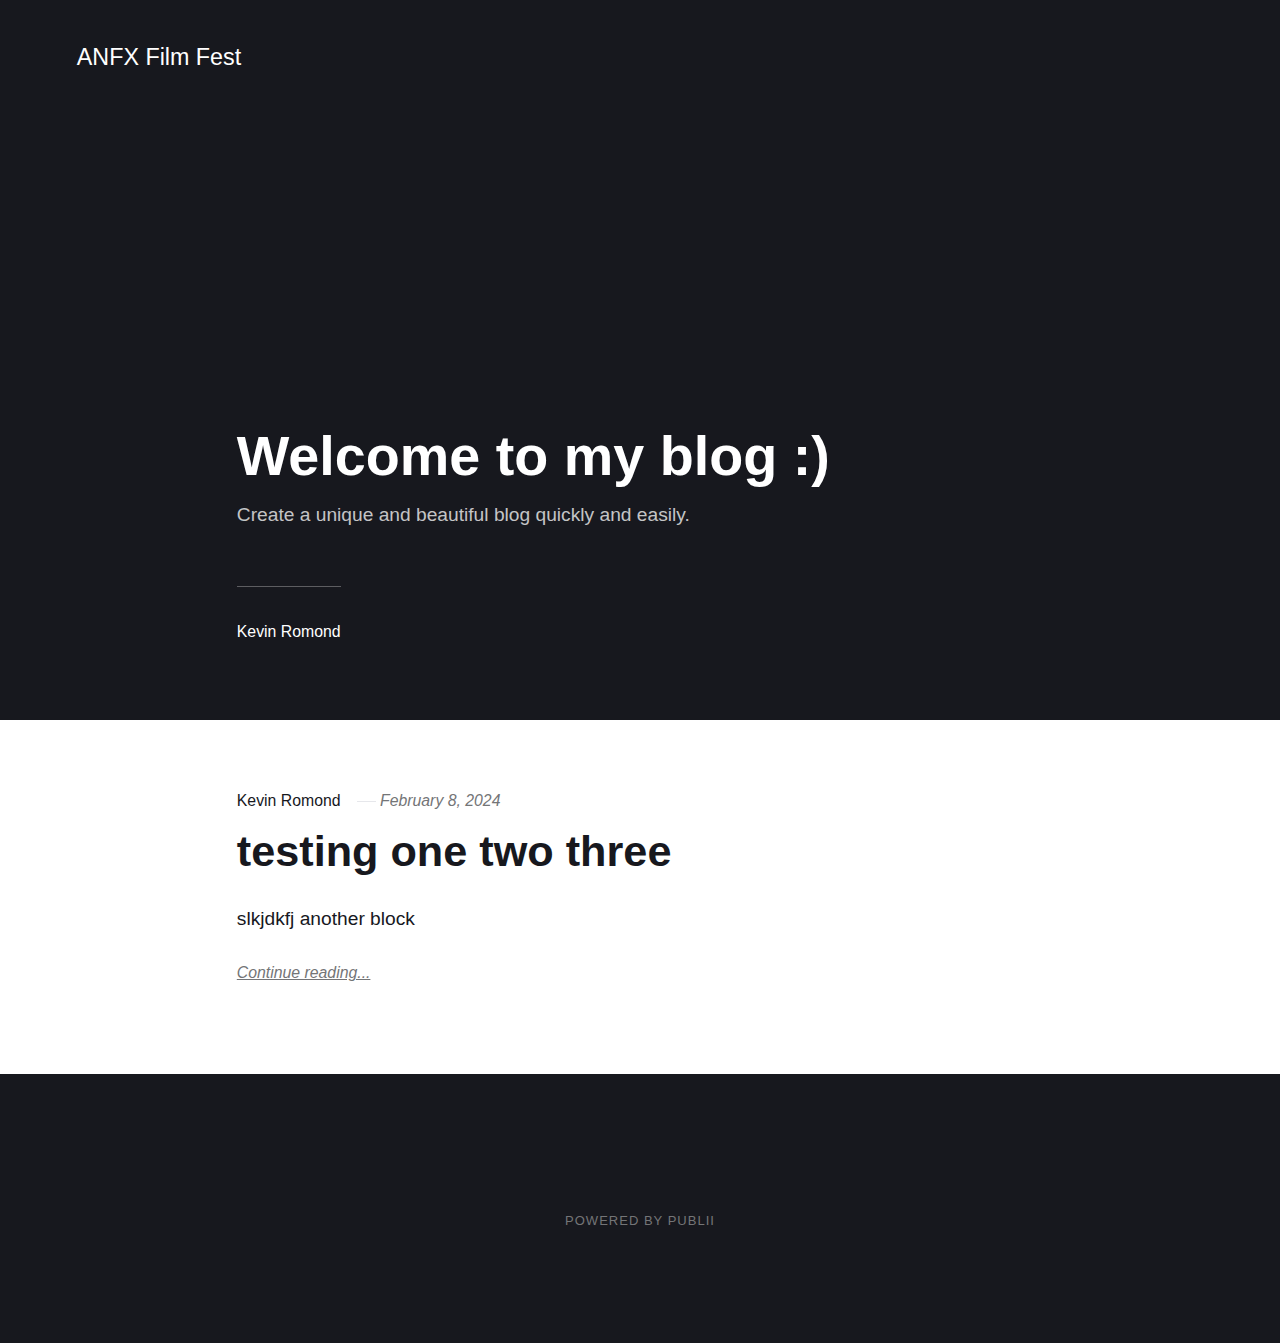
==== index.html @ 1a3b2d26 "Publii: update content" ====
<!DOCTYPE html><html lang="en-gb"><head><meta charset="utf-8"><meta http-equiv="X-UA-Compatible" content="IE=edge"><meta name="viewport" content="width=device-width,initial-scale=1"><title>ANFX Film Fest</title><meta name="generator" content="Publii Open-Source CMS for Static Site"><link rel="canonical" href="https://anfx-film-fest.github.io/gh-pages/"><link rel="alternate" type="application/atom+xml" href="https://anfx-film-fest.github.io/gh-pages/feed.xml"><link rel="alternate" type="application/json" href="https://anfx-film-fest.github.io/gh-pages/feed.json"><meta property="og:title" content="ANFX Film Fest"><meta property="og:site_name" content="ANFX Film Fest"><meta property="og:description" content=""><meta property="og:url" content="https://anfx-film-fest.github.io/gh-pages/"><meta property="og:type" content="website"><link rel="stylesheet" href="https://anfx-film-fest.github.io/gh-pages/assets/css/style.css?v=4973c5003c8962017038e0fabea4774f"><script type="application/ld+json">{"@context":"http://schema.org","@type":"Organization","name":"ANFX Film Fest","url":"https://anfx-film-fest.github.io/gh-pages/"}</script><noscript><style>img[loading] {
                    opacity: 1;
                }</style></noscript></head><body><div class="site-container"><header class="top" id="js-header"><a class="logo" href="https://anfx-film-fest.github.io/gh-pages/">ANFX Film Fest</a></header><main><div class="hero"><header class="hero__content"><div class="wrapper"><h1>Welcome to my blog :)</h1><p>Create a unique and beautiful blog quickly and easily.</p><div class="post__meta post__meta--author"><a href="https://anfx-film-fest.github.io/gh-pages/authors/kevin-romond/" class="feed__author">Kevin Romond</a></div></div></header></div><div class="feed"><article class="feed__item"><header class="wrapper"><div class="feed__meta"><a href="https://anfx-film-fest.github.io/gh-pages/authors/kevin-romond/" class="feed__author">Kevin Romond</a> <time datetime="2024-02-08T11:19" class="feed__date">February 8, 2024</time></div><h2><a href="https://anfx-film-fest.github.io/gh-pages/testing-one-two-three.html">testing one two three</a></h2></header><div class="wrapper"><p>slkjdkfj another block</p><a href="https://anfx-film-fest.github.io/gh-pages/testing-one-two-three.html" class="readmore feed__readmore">Continue reading...</a></div></article></div></main><footer class="footer"><div class="footer__copyright"><p>Powered by Publii</p></div><button onclick="backToTopFunction()" id="backToTop" class="footer__bttop" aria-label="Back to top" title="Back to top"><svg><use xlink:href="https://anfx-film-fest.github.io/gh-pages/assets/svg/svg-map.svg#toparrow"/></svg></button></footer></div><script defer="defer" src="https://anfx-film-fest.github.io/gh-pages/assets/js/scripts.min.js?v=f47c11534595205f20935f0db2a62a85"></script><script>window.publiiThemeMenuConfig={mobileMenuMode:'sidebar',animationSpeed:300,submenuWidth: 'auto',doubleClickTime:500,mobileMenuExpandableSubmenus:true,relatedContainerForOverlayMenuSelector:'.top'};</script><script>var images = document.querySelectorAll('img[loading]');
        for (var i = 0; i < images.length; i++) {
            if (images[i].complete) {
                images[i].classList.add('is-loaded');
            } else {
                images[i].addEventListener('load', function () {
                    this.classList.add('is-loaded');
                }, false);
            }
        }</script></body></html>
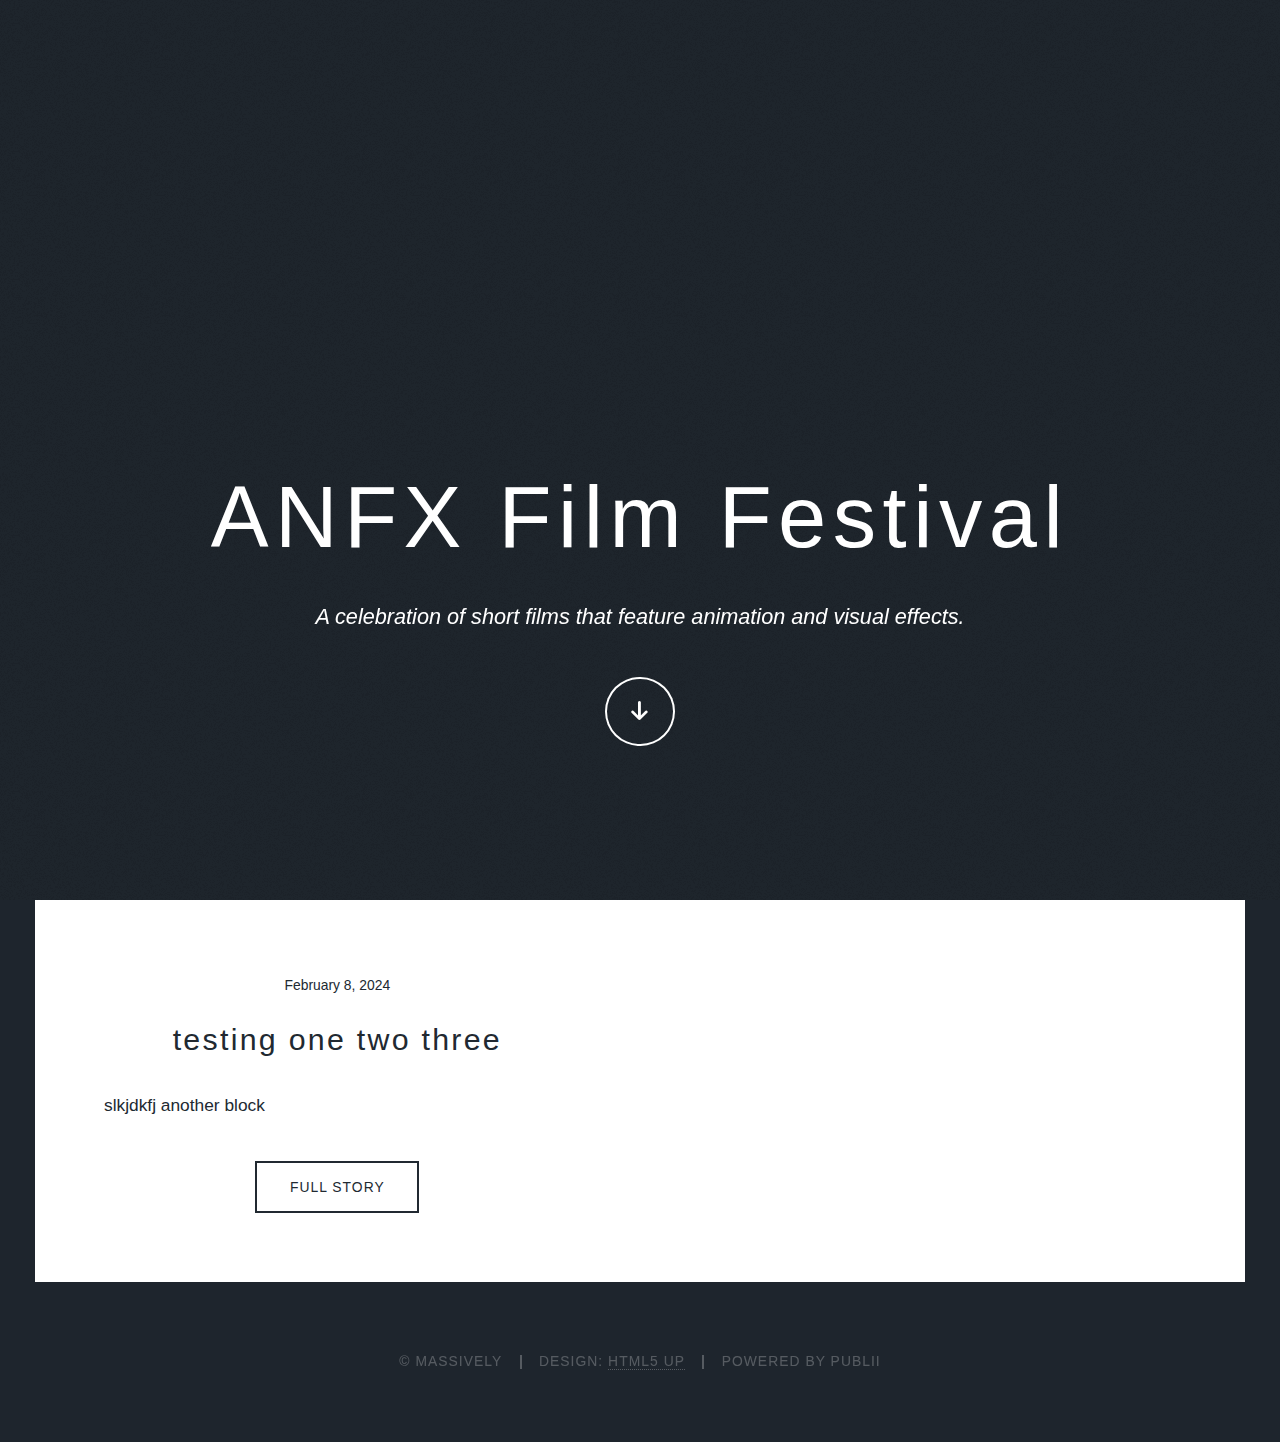
==== commit afa4f56d: "Publii: update content" ====
--- a/index.html
+++ b/index.html
@@ -1,12 +1,5 @@
-<!DOCTYPE html><html lang="en-gb"><head><meta charset="utf-8"><meta http-equiv="X-UA-Compatible" content="IE=edge"><meta name="viewport" content="width=device-width,initial-scale=1"><title>ANFX Film Fest</title><meta name="generator" content="Publii Open-Source CMS for Static Site"><link rel="canonical" href="https://anfx-film-fest.github.io/gh-pages/"><link rel="alternate" type="application/atom+xml" href="https://anfx-film-fest.github.io/gh-pages/feed.xml"><link rel="alternate" type="application/json" href="https://anfx-film-fest.github.io/gh-pages/feed.json"><meta property="og:title" content="ANFX Film Fest"><meta property="og:site_name" content="ANFX Film Fest"><meta property="og:description" content=""><meta property="og:url" content="https://anfx-film-fest.github.io/gh-pages/"><meta property="og:type" content="website"><link rel="stylesheet" href="https://anfx-film-fest.github.io/gh-pages/assets/css/style.css?v=4973c5003c8962017038e0fabea4774f"><script type="application/ld+json">{"@context":"http://schema.org","@type":"Organization","name":"ANFX Film Fest","url":"https://anfx-film-fest.github.io/gh-pages/"}</script><noscript><style>img[loading] {
-                    opacity: 1;
-                }</style></noscript></head><body><div class="site-container"><header class="top" id="js-header"><a class="logo" href="https://anfx-film-fest.github.io/gh-pages/">ANFX Film Fest</a></header><main><div class="hero"><header class="hero__content"><div class="wrapper"><h1>Welcome to my blog :)</h1><p>Create a unique and beautiful blog quickly and easily.</p><div class="post__meta post__meta--author"><a href="https://anfx-film-fest.github.io/gh-pages/authors/kevin-romond/" class="feed__author">Kevin Romond</a></div></div></header></div><div class="feed"><article class="feed__item"><header class="wrapper"><div class="feed__meta"><a href="https://anfx-film-fest.github.io/gh-pages/authors/kevin-romond/" class="feed__author">Kevin Romond</a> <time datetime="2024-02-08T11:19" class="feed__date">February 8, 2024</time></div><h2><a href="https://anfx-film-fest.github.io/gh-pages/testing-one-two-three.html">testing one two three</a></h2></header><div class="wrapper"><p>slkjdkfj another block</p><a href="https://anfx-film-fest.github.io/gh-pages/testing-one-two-three.html" class="readmore feed__readmore">Continue reading...</a></div></article></div></main><footer class="footer"><div class="footer__copyright"><p>Powered by Publii</p></div><button onclick="backToTopFunction()" id="backToTop" class="footer__bttop" aria-label="Back to top" title="Back to top"><svg><use xlink:href="https://anfx-film-fest.github.io/gh-pages/assets/svg/svg-map.svg#toparrow"/></svg></button></footer></div><script defer="defer" src="https://anfx-film-fest.github.io/gh-pages/assets/js/scripts.min.js?v=f47c11534595205f20935f0db2a62a85"></script><script>window.publiiThemeMenuConfig={mobileMenuMode:'sidebar',animationSpeed:300,submenuWidth: 'auto',doubleClickTime:500,mobileMenuExpandableSubmenus:true,relatedContainerForOverlayMenuSelector:'.top'};</script><script>var images = document.querySelectorAll('img[loading]');
-        for (var i = 0; i < images.length; i++) {
-            if (images[i].complete) {
-                images[i].classList.add('is-loaded');
-            } else {
-                images[i].addEventListener('load', function () {
-                    this.classList.add('is-loaded');
-                }, false);
-            }
-        }</script></body></html>+<!DOCTYPE html><html lang="en-gb"><head><meta charset="utf-8"><meta http-equiv="X-UA-Compatible" content="IE=edge"><meta name="viewport" content="width=device-width,initial-scale=1,user-scalable=no"><title>ANFX Film Fest</title><meta name="generator" content="Publii Open-Source CMS for Static Site"><link rel="canonical" href="https://anfx-film-fest.github.io/gh-pages/"><link rel="alternate" type="application/atom+xml" href="https://anfx-film-fest.github.io/gh-pages/feed.xml"><link rel="alternate" type="application/json" href="https://anfx-film-fest.github.io/gh-pages/feed.json"><meta property="og:title" content="ANFX Film Fest"><meta property="og:site_name" content="ANFX Film Fest"><meta property="og:description" content=""><meta property="og:url" content="https://anfx-film-fest.github.io/gh-pages/"><meta property="og:type" content="website"><link rel="stylesheet" href="https://anfx-film-fest.github.io/gh-pages/assets/css/fontawesome-all.min.css?v=85514f933f9e0b82460af63f1a403fa5"><link rel="stylesheet" href="https://anfx-film-fest.github.io/gh-pages/assets/css/style.css?v=9df2006dc6e7f976fc0248e6589f6008"><noscript><link rel="stylesheet" href="https://anfx-film-fest.github.io/gh-pages/assets/css/noscript.css?v=efa867a99f5064d6729e4dc2008ad50b"></noscript><script type="application/ld+json">{"@context":"http://schema.org","@type":"Organization","name":"ANFX Film Fest","url":"https://anfx-film-fest.github.io/gh-pages/"}</script><style>#wrapper > .bg {
+               background-image: url(https://anfx-film-fest.github.io/gh-pages/assets/images/overlay.png), linear-gradient(0deg, rgba(0, 0, 0, 0.1), rgba(0, 0, 0, 0.1)), url();
+           }</style><noscript><style>img[loading] {
+                    opacity: 1;
+                }</style></noscript></head><body class="is-preload"><div id="wrapper" class="fade-in"><div id="intro"><h1>ANFX Film Festival</h1><p>A celebration of short films that feature animation and visual effects.</p><ul class="actions"><li><a href="#header" class="button icon solid solo fa-arrow-down scrolly">Continue</a></li></ul></div><header id="header"><a class="logo" href="https://anfx-film-fest.github.io/gh-pages/">ANFX Film Fest</a></header><main id="main"><section class="posts"><article><header><time datetime="2024-02-08T11:19" class="date">February 8, 2024</time><h2><a href="https://anfx-film-fest.github.io/gh-pages/testing-one-two-three.html">testing one two three</a></h2></header><p>slkjdkfj another block</p><ul class="actions special"><li><a href="https://anfx-film-fest.github.io/gh-pages/testing-one-two-three.html" class="button">Full Story</a></li></ul></article></section></main><footer id="copyright"><ul><li>© Massively</li><li>Design: <a href="https://html5up.net" target="_blank" rel="nofollow noopener">HTML5 UP</a></li><li>Powered by Publii</li></ul></footer></div><script src="https://anfx-film-fest.github.io/gh-pages/assets/js/jquery.min.js?v=c9771cc3e90e18f5336eedbd0fffb2cf"></script><script src="https://anfx-film-fest.github.io/gh-pages/assets/js/jquery.scrollex.min.js?v=f89065e3d988006af9791b44561d7c90"></script><script src="https://anfx-film-fest.github.io/gh-pages/assets/js/jquery.scrolly.min.js?v=1ed5a78bde1476875a40f6b9ff44fc14"></script><script src="https://anfx-film-fest.github.io/gh-pages/assets/js/browser.min.js?v=c07298dd19048a8a69ad97e754dfe8d0"></script><script src="https://anfx-film-fest.github.io/gh-pages/assets/js/breakpoints.min.js?v=81a479eb099e3b187613943b085923b8"></script><script src="https://anfx-film-fest.github.io/gh-pages/assets/js/util.min.js?v=4201a626f8c9b614a663b3a1d7d82615"></script><script src="https://anfx-film-fest.github.io/gh-pages/assets/js/main.min.js?v=56233c354bd814758be8bff42f7e13a5"></script><script>/*<![CDATA[*/var images=document.querySelectorAll("img[loading]");for(var i=0;i<images.length;i++){if(images[i].complete){images[i].classList.add("is-loaded")}else{images[i].addEventListener("load",function(){this.classList.add("is-loaded")},false)}};/*]]>*/</script></body></html>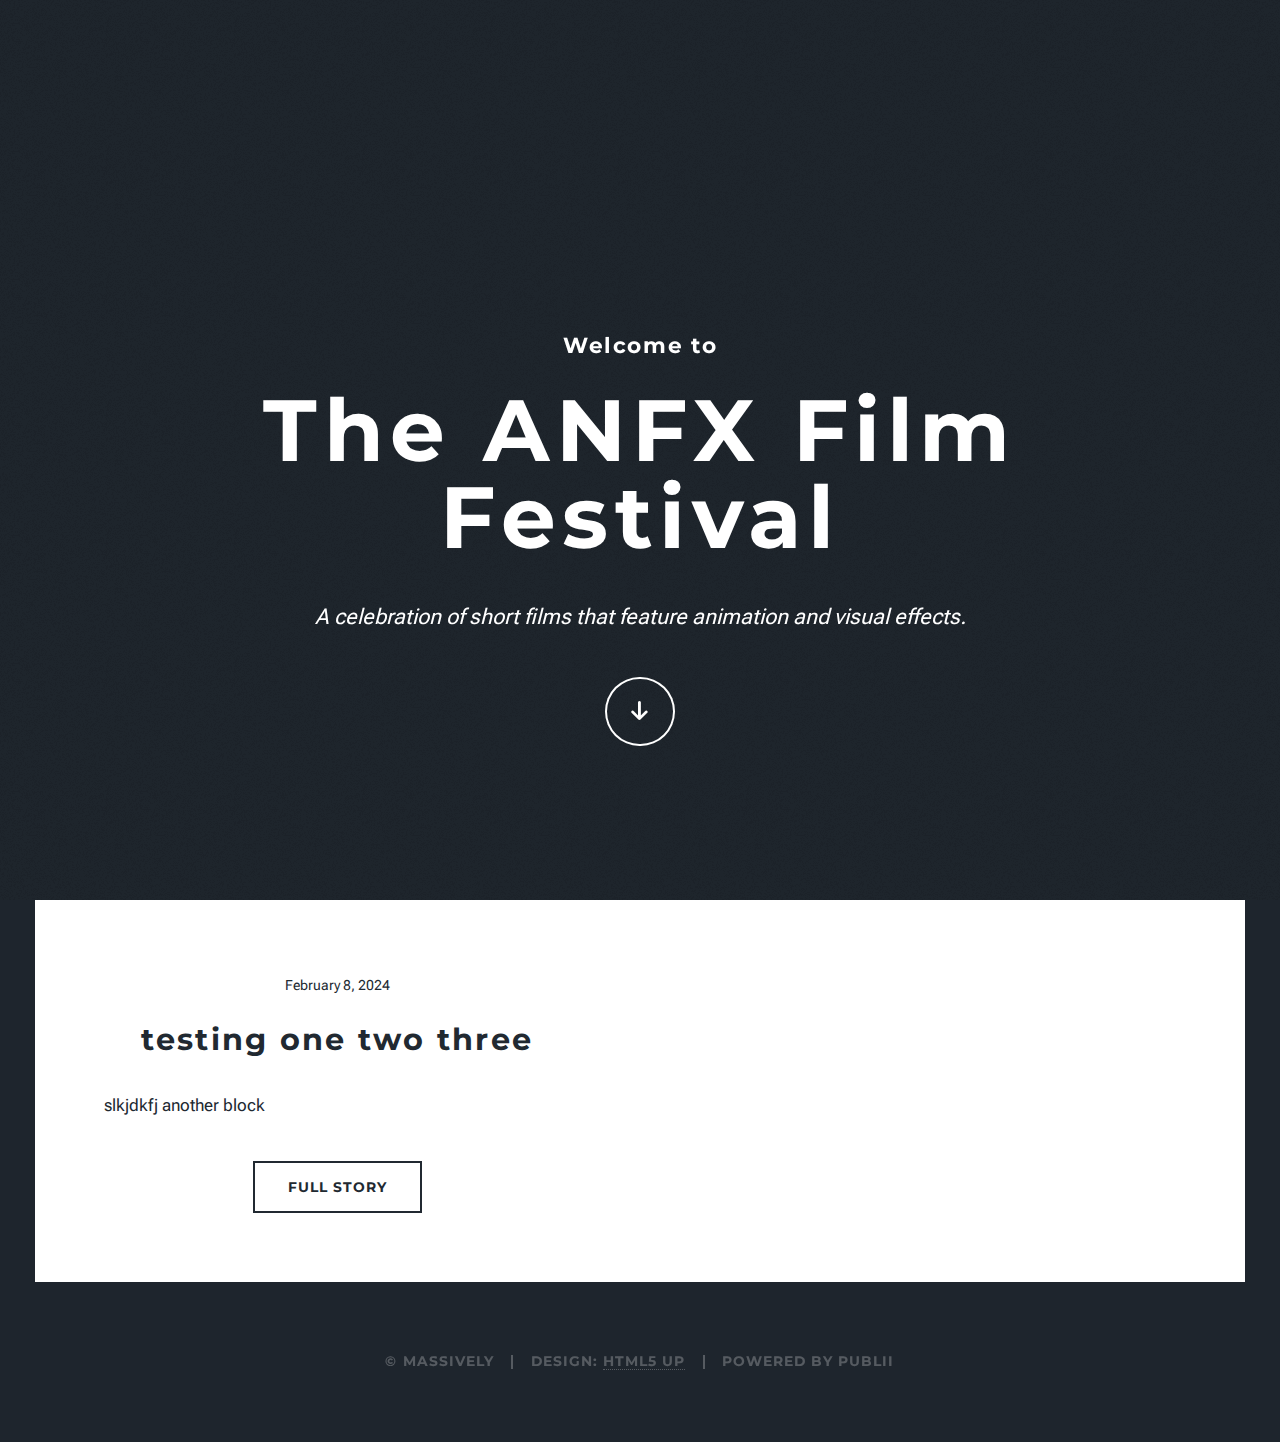
==== commit f0d4dc3a: "Publii: update content" ====
--- a/index.html
+++ b/index.html
@@ -1,5 +1,5 @@
-<!DOCTYPE html><html lang="en-gb"><head><meta charset="utf-8"><meta http-equiv="X-UA-Compatible" content="IE=edge"><meta name="viewport" content="width=device-width,initial-scale=1,user-scalable=no"><title>ANFX Film Fest</title><meta name="generator" content="Publii Open-Source CMS for Static Site"><link rel="canonical" href="https://anfx-film-fest.github.io/gh-pages/"><link rel="alternate" type="application/atom+xml" href="https://anfx-film-fest.github.io/gh-pages/feed.xml"><link rel="alternate" type="application/json" href="https://anfx-film-fest.github.io/gh-pages/feed.json"><meta property="og:title" content="ANFX Film Fest"><meta property="og:site_name" content="ANFX Film Fest"><meta property="og:description" content=""><meta property="og:url" content="https://anfx-film-fest.github.io/gh-pages/"><meta property="og:type" content="website"><link rel="stylesheet" href="https://anfx-film-fest.github.io/gh-pages/assets/css/fontawesome-all.min.css?v=85514f933f9e0b82460af63f1a403fa5"><link rel="stylesheet" href="https://anfx-film-fest.github.io/gh-pages/assets/css/style.css?v=9df2006dc6e7f976fc0248e6589f6008"><noscript><link rel="stylesheet" href="https://anfx-film-fest.github.io/gh-pages/assets/css/noscript.css?v=efa867a99f5064d6729e4dc2008ad50b"></noscript><script type="application/ld+json">{"@context":"http://schema.org","@type":"Organization","name":"ANFX Film Fest","url":"https://anfx-film-fest.github.io/gh-pages/"}</script><style>#wrapper > .bg {
-               background-image: url(https://anfx-film-fest.github.io/gh-pages/assets/images/overlay.png), linear-gradient(0deg, rgba(0, 0, 0, 0.1), rgba(0, 0, 0, 0.1)), url();
+<!DOCTYPE html><html lang="en-gb"><head><meta charset="utf-8"><meta http-equiv="X-UA-Compatible" content="IE=edge"><meta name="viewport" content="width=device-width,initial-scale=1,user-scalable=no"><title>ANFX Film Fest</title><meta name="generator" content="Publii Open-Source CMS for Static Site"><link rel="canonical" href="https://anfx-film-fest.github.io/gh-pages/"><link rel="alternate" type="application/atom+xml" href="https://anfx-film-fest.github.io/gh-pages/feed.xml"><link rel="alternate" type="application/json" href="https://anfx-film-fest.github.io/gh-pages/feed.json"><meta property="og:title" content="ANFX Film Fest"><meta property="og:image" content="https://anfx-film-fest.github.io/gh-pages/media/website/Asset-34x.png"><meta property="og:image:width" content="781"><meta property="og:image:height" content="527"><meta property="og:site_name" content="ANFX Film Fest"><meta property="og:description" content=""><meta property="og:url" content="https://anfx-film-fest.github.io/gh-pages/"><meta property="og:type" content="website"><link rel="preload" href="https://anfx-film-fest.github.io/gh-pages/assets/dynamic/fonts/robotoflex/robotoflex.woff2" as="font" type="font/woff2" crossorigin><link rel="preload" href="https://anfx-film-fest.github.io/gh-pages/assets/dynamic/fonts/montserrat/montserrat.woff2" as="font" type="font/woff2" crossorigin><link rel="stylesheet" href="https://anfx-film-fest.github.io/gh-pages/assets/css/fontawesome-all.min.css?v=85514f933f9e0b82460af63f1a403fa5"><link rel="stylesheet" href="https://anfx-film-fest.github.io/gh-pages/assets/css/style.css?v=657849b9b04cdad11be664929ab27995"><noscript><link rel="stylesheet" href="https://anfx-film-fest.github.io/gh-pages/assets/css/noscript.css?v=efa867a99f5064d6729e4dc2008ad50b"></noscript><script type="application/ld+json">{"@context":"http://schema.org","@type":"Organization","name":"ANFX Film Fest","logo":"https://anfx-film-fest.github.io/gh-pages/media/website/Asset-34x.png","url":"https://anfx-film-fest.github.io/gh-pages/"}</script><style>#wrapper > .bg {
+               background-image: url(https://anfx-film-fest.github.io/gh-pages/assets/images/overlay.png), linear-gradient(0deg, rgba(0, 0, 0, 0.1), rgba(0, 0, 0, 0.1)), url(https://anfx-film-fest.github.io/gh-pages/media/website/sunsetCityLg.png);
            }</style><noscript><style>img[loading] {
                     opacity: 1;
-                }</style></noscript></head><body class="is-preload"><div id="wrapper" class="fade-in"><div id="intro"><h1>ANFX Film Festival</h1><p>A celebration of short films that feature animation and visual effects.</p><ul class="actions"><li><a href="#header" class="button icon solid solo fa-arrow-down scrolly">Continue</a></li></ul></div><header id="header"><a class="logo" href="https://anfx-film-fest.github.io/gh-pages/">ANFX Film Fest</a></header><main id="main"><section class="posts"><article><header><time datetime="2024-02-08T11:19" class="date">February 8, 2024</time><h2><a href="https://anfx-film-fest.github.io/gh-pages/testing-one-two-three.html">testing one two three</a></h2></header><p>slkjdkfj another block</p><ul class="actions special"><li><a href="https://anfx-film-fest.github.io/gh-pages/testing-one-two-three.html" class="button">Full Story</a></li></ul></article></section></main><footer id="copyright"><ul><li>© Massively</li><li>Design: <a href="https://html5up.net" target="_blank" rel="nofollow noopener">HTML5 UP</a></li><li>Powered by Publii</li></ul></footer></div><script src="https://anfx-film-fest.github.io/gh-pages/assets/js/jquery.min.js?v=c9771cc3e90e18f5336eedbd0fffb2cf"></script><script src="https://anfx-film-fest.github.io/gh-pages/assets/js/jquery.scrollex.min.js?v=f89065e3d988006af9791b44561d7c90"></script><script src="https://anfx-film-fest.github.io/gh-pages/assets/js/jquery.scrolly.min.js?v=1ed5a78bde1476875a40f6b9ff44fc14"></script><script src="https://anfx-film-fest.github.io/gh-pages/assets/js/browser.min.js?v=c07298dd19048a8a69ad97e754dfe8d0"></script><script src="https://anfx-film-fest.github.io/gh-pages/assets/js/breakpoints.min.js?v=81a479eb099e3b187613943b085923b8"></script><script src="https://anfx-film-fest.github.io/gh-pages/assets/js/util.min.js?v=4201a626f8c9b614a663b3a1d7d82615"></script><script src="https://anfx-film-fest.github.io/gh-pages/assets/js/main.min.js?v=56233c354bd814758be8bff42f7e13a5"></script><script>/*<![CDATA[*/var images=document.querySelectorAll("img[loading]");for(var i=0;i<images.length;i++){if(images[i].complete){images[i].classList.add("is-loaded")}else{images[i].addEventListener("load",function(){this.classList.add("is-loaded")},false)}};/*]]>*/</script></body></html>+                }</style></noscript></head><body class="is-preload"><div id="wrapper" class="fade-in"><div id="intro"><h3>Welcome to</h3><h1>The ANFX Film Festival</h1><p>A celebration of short films that feature animation and visual effects.</p><ul class="actions"><li><a href="#header" class="button icon solid solo fa-arrow-down scrolly">Continue</a></li></ul></div><header id="header"><a class="logo logo-image" href="https://anfx-film-fest.github.io/gh-pages/"><img src="https://anfx-film-fest.github.io/gh-pages/media/website/Asset-34x.png" alt="ANFX Film Fest" width="781" height="527"></a></header><main id="main"><section class="posts"><article><header><time datetime="2024-02-08T11:19" class="date">February 8, 2024</time><h2><a href="https://anfx-film-fest.github.io/gh-pages/testing-one-two-three.html">testing one two three</a></h2></header><p>slkjdkfj another block</p><ul class="actions special"><li><a href="https://anfx-film-fest.github.io/gh-pages/testing-one-two-three.html" class="button">Full Story</a></li></ul></article></section></main><footer id="copyright"><ul><li>© Massively</li><li>Design: <a href="https://html5up.net" target="_blank" rel="nofollow noopener">HTML5 UP</a></li><li>Powered by Publii</li></ul></footer></div><script src="https://anfx-film-fest.github.io/gh-pages/assets/js/jquery.min.js?v=c9771cc3e90e18f5336eedbd0fffb2cf"></script><script src="https://anfx-film-fest.github.io/gh-pages/assets/js/jquery.scrollex.min.js?v=f89065e3d988006af9791b44561d7c90"></script><script src="https://anfx-film-fest.github.io/gh-pages/assets/js/jquery.scrolly.min.js?v=1ed5a78bde1476875a40f6b9ff44fc14"></script><script src="https://anfx-film-fest.github.io/gh-pages/assets/js/browser.min.js?v=c07298dd19048a8a69ad97e754dfe8d0"></script><script src="https://anfx-film-fest.github.io/gh-pages/assets/js/breakpoints.min.js?v=81a479eb099e3b187613943b085923b8"></script><script src="https://anfx-film-fest.github.io/gh-pages/assets/js/util.min.js?v=4201a626f8c9b614a663b3a1d7d82615"></script><script src="https://anfx-film-fest.github.io/gh-pages/assets/js/main.min.js?v=56233c354bd814758be8bff42f7e13a5"></script><script>/*<![CDATA[*/var images=document.querySelectorAll("img[loading]");for(var i=0;i<images.length;i++){if(images[i].complete){images[i].classList.add("is-loaded")}else{images[i].addEventListener("load",function(){this.classList.add("is-loaded")},false)}};/*]]>*/</script></body></html>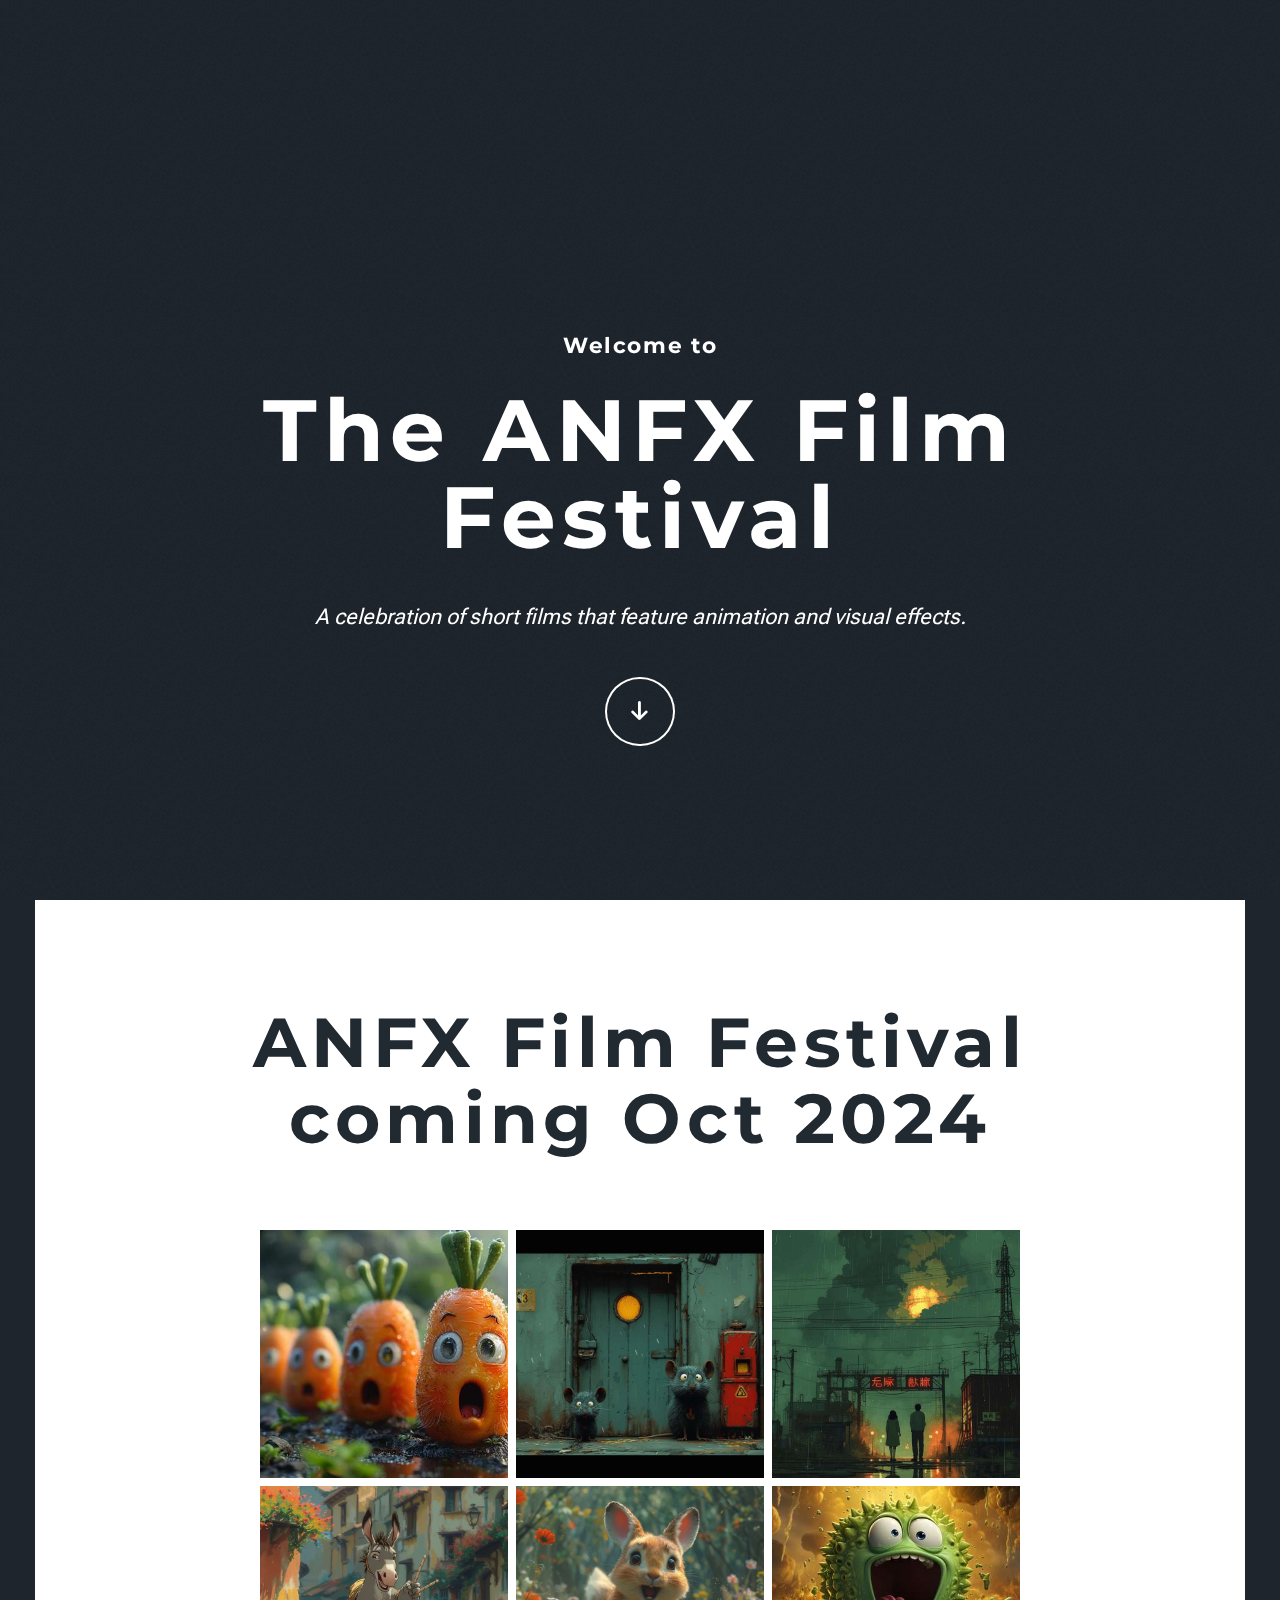
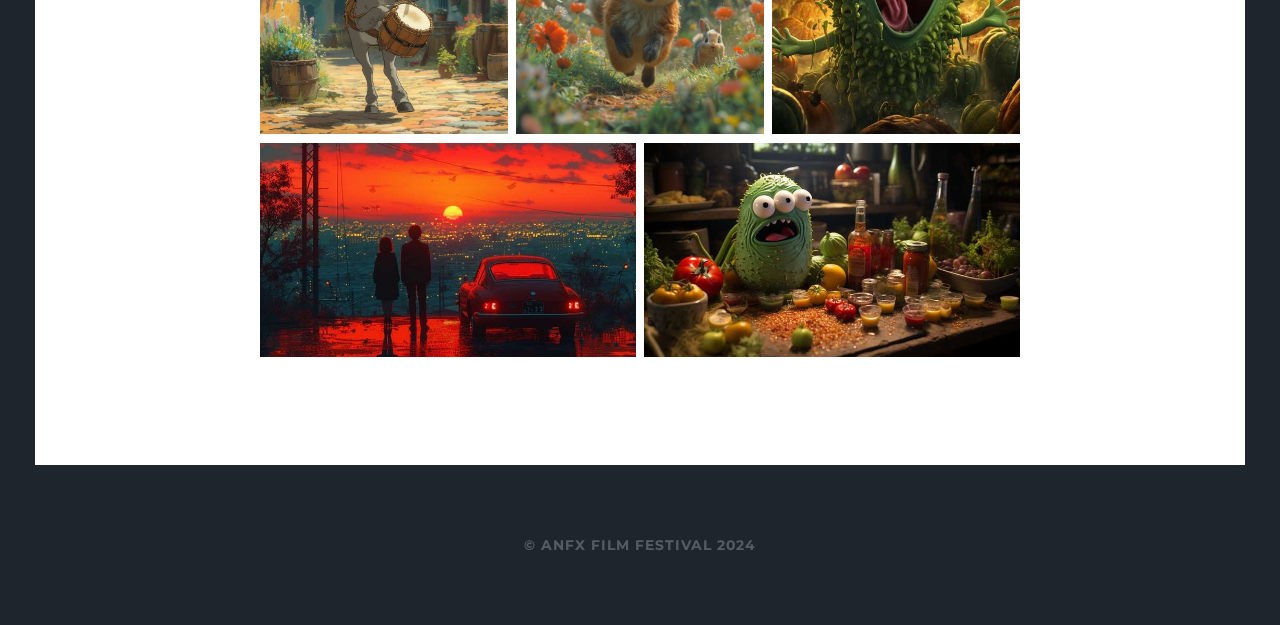
==== commit d833a720: "Publii: update content" ====
--- a/index.html
+++ b/index.html
@@ -1,5 +1,44 @@
-<!DOCTYPE html><html lang="en-gb"><head><meta charset="utf-8"><meta http-equiv="X-UA-Compatible" content="IE=edge"><meta name="viewport" content="width=device-width,initial-scale=1,user-scalable=no"><title>ANFX Film Fest</title><meta name="generator" content="Publii Open-Source CMS for Static Site"><link rel="canonical" href="https://anfx-film-fest.github.io/gh-pages/"><link rel="alternate" type="application/atom+xml" href="https://anfx-film-fest.github.io/gh-pages/feed.xml"><link rel="alternate" type="application/json" href="https://anfx-film-fest.github.io/gh-pages/feed.json"><meta property="og:title" content="ANFX Film Fest"><meta property="og:image" content="https://anfx-film-fest.github.io/gh-pages/media/website/Asset-34x.png"><meta property="og:image:width" content="781"><meta property="og:image:height" content="527"><meta property="og:site_name" content="ANFX Film Fest"><meta property="og:description" content=""><meta property="og:url" content="https://anfx-film-fest.github.io/gh-pages/"><meta property="og:type" content="website"><link rel="preload" href="https://anfx-film-fest.github.io/gh-pages/assets/dynamic/fonts/robotoflex/robotoflex.woff2" as="font" type="font/woff2" crossorigin><link rel="preload" href="https://anfx-film-fest.github.io/gh-pages/assets/dynamic/fonts/montserrat/montserrat.woff2" as="font" type="font/woff2" crossorigin><link rel="stylesheet" href="https://anfx-film-fest.github.io/gh-pages/assets/css/fontawesome-all.min.css?v=85514f933f9e0b82460af63f1a403fa5"><link rel="stylesheet" href="https://anfx-film-fest.github.io/gh-pages/assets/css/style.css?v=657849b9b04cdad11be664929ab27995"><noscript><link rel="stylesheet" href="https://anfx-film-fest.github.io/gh-pages/assets/css/noscript.css?v=efa867a99f5064d6729e4dc2008ad50b"></noscript><script type="application/ld+json">{"@context":"http://schema.org","@type":"Organization","name":"ANFX Film Fest","logo":"https://anfx-film-fest.github.io/gh-pages/media/website/Asset-34x.png","url":"https://anfx-film-fest.github.io/gh-pages/"}</script><style>#wrapper > .bg {
+<!DOCTYPE html><html lang="en-gb"><head><meta charset="utf-8"><meta http-equiv="X-UA-Compatible" content="IE=edge"><meta name="viewport" content="width=device-width,initial-scale=1,user-scalable=no"><title>ANFX Film Fest</title><meta name="generator" content="Publii Open-Source CMS for Static Site"><link rel="canonical" href="https://anfx-film-fest.github.io/gh-pages/"><link rel="alternate" type="application/atom+xml" href="https://anfx-film-fest.github.io/gh-pages/feed.xml"><link rel="alternate" type="application/json" href="https://anfx-film-fest.github.io/gh-pages/feed.json"><meta property="og:title" content="ANFX Film Fest"><meta property="og:image" content="https://anfx-film-fest.github.io/gh-pages/media/website/Asset-34x.png"><meta property="og:image:width" content="781"><meta property="og:image:height" content="527"><meta property="og:site_name" content="ANFX Film Fest"><meta property="og:description" content=""><meta property="og:url" content="https://anfx-film-fest.github.io/gh-pages/"><meta property="og:type" content="website"><link rel="preload" href="https://anfx-film-fest.github.io/gh-pages/assets/dynamic/fonts/robotoflex/robotoflex.woff2" as="font" type="font/woff2" crossorigin><link rel="preload" href="https://anfx-film-fest.github.io/gh-pages/assets/dynamic/fonts/montserrat/montserrat.woff2" as="font" type="font/woff2" crossorigin><link rel="stylesheet" href="https://anfx-film-fest.github.io/gh-pages/assets/css/fontawesome-all.min.css?v=85514f933f9e0b82460af63f1a403fa5"><link rel="stylesheet" href="https://anfx-film-fest.github.io/gh-pages/assets/css/style.css?v=657849b9b04cdad11be664929ab27995"><noscript><link rel="stylesheet" href="https://anfx-film-fest.github.io/gh-pages/assets/css/noscript.css?v=efa867a99f5064d6729e4dc2008ad50b"></noscript><link rel="stylesheet" href="https://anfx-film-fest.github.io/gh-pages/assets/css/photoswipe.css?v=da6e9be0fa855edd3610e97c1d4e38d9"><script type="application/ld+json">{"@context":"http://schema.org","@type":"Organization","name":"ANFX Film Fest","logo":"https://anfx-film-fest.github.io/gh-pages/media/website/Asset-34x.png","url":"https://anfx-film-fest.github.io/gh-pages/"}</script><style>.pswp--svg .pswp__button,
+		                 .pswp--svg .pswp__button--arrow--left:before,
+		                 .pswp--svg .pswp__button--arrow--right:before {
+			                background-image: url(https://anfx-film-fest.github.io/gh-pages/assets/svg/gallery-icons-light.svg);
+		                 }</style><style>#wrapper > .bg {
                background-image: url(https://anfx-film-fest.github.io/gh-pages/assets/images/overlay.png), linear-gradient(0deg, rgba(0, 0, 0, 0.1), rgba(0, 0, 0, 0.1)), url(https://anfx-film-fest.github.io/gh-pages/media/website/sunsetCityLg.png);
            }</style><noscript><style>img[loading] {
                     opacity: 1;
-                }</style></noscript></head><body class="is-preload"><div id="wrapper" class="fade-in"><div id="intro"><h3>Welcome to</h3><h1>The ANFX Film Festival</h1><p>A celebration of short films that feature animation and visual effects.</p><ul class="actions"><li><a href="#header" class="button icon solid solo fa-arrow-down scrolly">Continue</a></li></ul></div><header id="header"><a class="logo logo-image" href="https://anfx-film-fest.github.io/gh-pages/"><img src="https://anfx-film-fest.github.io/gh-pages/media/website/Asset-34x.png" alt="ANFX Film Fest" width="781" height="527"></a></header><main id="main"><section class="posts"><article><header><time datetime="2024-02-08T11:19" class="date">February 8, 2024</time><h2><a href="https://anfx-film-fest.github.io/gh-pages/testing-one-two-three.html">testing one two three</a></h2></header><p>slkjdkfj another block</p><ul class="actions special"><li><a href="https://anfx-film-fest.github.io/gh-pages/testing-one-two-three.html" class="button">Full Story</a></li></ul></article></section></main><footer id="copyright"><ul><li>© Massively</li><li>Design: <a href="https://html5up.net" target="_blank" rel="nofollow noopener">HTML5 UP</a></li><li>Powered by Publii</li></ul></footer></div><script src="https://anfx-film-fest.github.io/gh-pages/assets/js/jquery.min.js?v=c9771cc3e90e18f5336eedbd0fffb2cf"></script><script src="https://anfx-film-fest.github.io/gh-pages/assets/js/jquery.scrollex.min.js?v=f89065e3d988006af9791b44561d7c90"></script><script src="https://anfx-film-fest.github.io/gh-pages/assets/js/jquery.scrolly.min.js?v=1ed5a78bde1476875a40f6b9ff44fc14"></script><script src="https://anfx-film-fest.github.io/gh-pages/assets/js/browser.min.js?v=c07298dd19048a8a69ad97e754dfe8d0"></script><script src="https://anfx-film-fest.github.io/gh-pages/assets/js/breakpoints.min.js?v=81a479eb099e3b187613943b085923b8"></script><script src="https://anfx-film-fest.github.io/gh-pages/assets/js/util.min.js?v=4201a626f8c9b614a663b3a1d7d82615"></script><script src="https://anfx-film-fest.github.io/gh-pages/assets/js/main.min.js?v=56233c354bd814758be8bff42f7e13a5"></script><script>/*<![CDATA[*/var images=document.querySelectorAll("img[loading]");for(var i=0;i<images.length;i++){if(images[i].complete){images[i].classList.add("is-loaded")}else{images[i].addEventListener("load",function(){this.classList.add("is-loaded")},false)}};/*]]>*/</script></body></html>+                }</style></noscript></head><body class="is-preload"><div id="wrapper" class="fade-in"><div id="intro"><h3>Welcome to</h3><h1>The ANFX Film Festival</h1><p>A celebration of short films that feature animation and visual effects.</p><ul class="actions"><li><a href="#header" class="button icon solid solo fa-arrow-down scrolly">Continue</a></li></ul></div><header id="header"><a class="logo logo-image" href="https://anfx-film-fest.github.io/gh-pages/"><img src="https://anfx-film-fest.github.io/gh-pages/media/website/Asset-34x.png" alt="ANFX Film Fest" width="781" height="527"></a></header><main id="main"><article class="post"><header class="major"><h1>ANFX Film Festival coming Oct 2024</h1><p class="post__inner"></p></header><div class="post__inner post__entry"><div class="gallery-wrapper"><div class="gallery" data-columns="3"><figure class="gallery__item"><a href="https://anfx-film-fest.github.io/gh-pages/media/posts/2/gallery/babycarrots.jpg" data-size="1024x585"><img loading="lazy" src="https://anfx-film-fest.github.io/gh-pages/media/posts/2/gallery/babycarrots-thumbnail.jpg" height="411" width="720" alt="cartoon carrot babies agape"></a></figure><figure class="gallery__item"><a href="https://anfx-film-fest.github.io/gh-pages/media/posts/2/gallery/caperRats.jpg" data-size="1024x1024"><img loading="lazy" src="https://anfx-film-fest.github.io/gh-pages/media/posts/2/gallery/caperRats-thumbnail.jpg" height="720" width="720" alt="two rats planning a caper in front of a door"></a></figure><figure class="gallery__item"><a href="https://anfx-film-fest.github.io/gh-pages/media/posts/2/gallery/couple-factory-sq.jpg" data-size="1024x1024"><img loading="lazy" src="https://anfx-film-fest.github.io/gh-pages/media/posts/2/gallery/couple-factory-sq-thumbnail.jpg" height="720" width="720" alt="two figures walk to the factories on the horizon"></a></figure><figure class="gallery__item"><a href="https://anfx-film-fest.github.io/gh-pages/media/posts/2/gallery/donkeydrummer.jpg" data-size="1024x1024"><img loading="lazy" src="https://anfx-film-fest.github.io/gh-pages/media/posts/2/gallery/donkeydrummer-thumbnail.jpg" height="720" width="720" alt="a cartoon donkey stands on two legs and plays the drum in the village street"></a></figure><figure class="gallery__item"><a href="https://anfx-film-fest.github.io/gh-pages/media/posts/2/gallery/foxy.jpg" data-size="1024x1024"><img loading="lazy" src="https://anfx-film-fest.github.io/gh-pages/media/posts/2/gallery/foxy-thumbnail.jpg" height="720" width="720" alt="a foxy or maybe rabbit runs happily"></a></figure><figure class="gallery__item"><a href="https://anfx-film-fest.github.io/gh-pages/media/posts/2/gallery/goardy.jpg" data-size="1024x585"><img loading="lazy" src="https://anfx-film-fest.github.io/gh-pages/media/posts/2/gallery/goardy-thumbnail.jpg" height="411" width="720" alt="a gourd-like vegetable character jumps up"></a></figure><figure class="gallery__item"><a href="https://anfx-film-fest.github.io/gh-pages/media/posts/2/gallery/sunsetCity.jpg" data-size="1024x585"><img loading="lazy" src="https://anfx-film-fest.github.io/gh-pages/media/posts/2/gallery/sunsetCity-thumbnail.jpg" height="411" width="720" alt=""></a></figure><figure class="gallery__item"><a href="https://anfx-film-fest.github.io/gh-pages/media/posts/2/gallery/vegMonster.jpg" data-size="1024x585"><img loading="lazy" src="https://anfx-film-fest.github.io/gh-pages/media/posts/2/gallery/vegMonster-thumbnail.jpg" height="411" width="720" alt=""></a></figure></div></div></div></article></main><footer id="copyright"><ul><li>© ANFX Film Festival 2024</li></ul></footer></div><script src="https://anfx-film-fest.github.io/gh-pages/assets/js/jquery.min.js?v=c9771cc3e90e18f5336eedbd0fffb2cf"></script><script src="https://anfx-film-fest.github.io/gh-pages/assets/js/jquery.scrollex.min.js?v=f89065e3d988006af9791b44561d7c90"></script><script src="https://anfx-film-fest.github.io/gh-pages/assets/js/jquery.scrolly.min.js?v=1ed5a78bde1476875a40f6b9ff44fc14"></script><script src="https://anfx-film-fest.github.io/gh-pages/assets/js/browser.min.js?v=c07298dd19048a8a69ad97e754dfe8d0"></script><script src="https://anfx-film-fest.github.io/gh-pages/assets/js/breakpoints.min.js?v=81a479eb099e3b187613943b085923b8"></script><script src="https://anfx-film-fest.github.io/gh-pages/assets/js/util.min.js?v=4201a626f8c9b614a663b3a1d7d82615"></script><script src="https://anfx-film-fest.github.io/gh-pages/assets/js/main.min.js?v=56233c354bd814758be8bff42f7e13a5"></script><script>/*<![CDATA[*/var images=document.querySelectorAll("img[loading]");for(var i=0;i<images.length;i++){if(images[i].complete){images[i].classList.add("is-loaded")}else{images[i].addEventListener("load",function(){this.classList.add("is-loaded")},false)}};/*]]>*/</script><script defer="defer" src="https://anfx-film-fest.github.io/gh-pages/assets/js/photoswipe.min.js?v=017385b552f7e0d979e2e2fe6f324015"></script><script defer="defer" src="https://anfx-film-fest.github.io/gh-pages/assets/js/photoswipe-ui-default.min.js?v=d067f0883540b1ddda0e2c9ad1b14260"></script><script>var initPhotoSwipeFromDOM=function(gallerySelector){var parseThumbnailElements=function(el){var thumbElements=el.childNodes,numNodes=thumbElements.length,items=[],figureEl,linkEl,size,item;for(var i=0;i<numNodes;i++){figureEl=thumbElements[i];if(figureEl.nodeType!==1){continue;}
+          linkEl=figureEl.children[0];size=linkEl.getAttribute('data-size').split('x');item={src:linkEl.getAttribute('href'),w:parseInt(size[0],10),h:parseInt(size[1],10)};if(figureEl.children.length>1){item.title=figureEl.children[1].innerHTML;}
+          if(linkEl.children.length>0){item.msrc=linkEl.children[0].getAttribute('src');}
+          item.el=figureEl;items.push(item);}
+          return items;};var closest=function closest(el,fn){return el&&(fn(el)?el:closest(el.parentNode,fn));};var onThumbnailsClick=function(e){e=e||window.event;e.preventDefault?e.preventDefault():e.returnValue=false;var eTarget=e.target||e.srcElement;var clickedListItem=closest(eTarget,function(el){return(el.tagName&&el.tagName.toUpperCase()==='FIGURE');});if(!clickedListItem){return;}
+          var clickedGallery=clickedListItem.parentNode,childNodes=clickedListItem.parentNode.childNodes,numChildNodes=childNodes.length,nodeIndex=0,index;for(var i=0;i<numChildNodes;i++){if(childNodes[i].nodeType!==1){continue;}
+          if(childNodes[i]===clickedListItem){index=nodeIndex;break;}
+          nodeIndex++;}
+          if(index>=0){openPhotoSwipe(index,clickedGallery);}
+          return false;};var photoswipeParseHash=function(){var hash=window.location.hash.substring(1),params={};if(hash.length<5){return params;}
+          var vars=hash.split('&');for(var i=0;i<vars.length;i++){if(!vars[i]){continue;}
+          var pair=vars[i].split('=');if(pair.length<2){continue;}
+          params[pair[0]]=pair[1];}
+          if(params.gid){params.gid=parseInt(params.gid,10);}
+          return params;};var openPhotoSwipe=function(index,galleryElement,disableAnimation,fromURL){var pswpElement=document.querySelectorAll('.pswp')[0],gallery,options,items;items=parseThumbnailElements(galleryElement);options={galleryUID:galleryElement.getAttribute('data-pswp-uid'),getThumbBoundsFn:function(index){var thumbnail=items[index].el.getElementsByTagName('img')[0],pageYScroll=window.pageYOffset||document.documentElement.scrollTop,rect=thumbnail.getBoundingClientRect();return{x:rect.left,y:rect.top+pageYScroll,w:rect.width};},
+          mainClass:'pswp--dark',
+          preload: [1,2],
+          hideAnimationDuration:200,
+          showAnimationDuration:0,
+          bgOpacity: 0.92,
+          showHideOpacity:true,
+          closeOnScroll: true,
+          arrowKeys: true,
+          closeEl: true,
+          captionEl: true,
+          fullscreenEl: true,
+          zoomEl: true,
+          shareEl: true,
+          counterEl: true,
+          arrowEl: true,
+          preloaderEl: true
+          };if(fromURL){if(options.galleryPIDs){for(var j=0;j<items.length;j++){if(items[j].pid==index){options.index=j;break;}}}else{options.index=parseInt(index,10)-1;}}else{options.index=parseInt(index,10);}
+          if(isNaN(options.index)){return;}
+          if(disableAnimation){options.showAnimationDuration=0;}
+          gallery=new PhotoSwipe(pswpElement,PhotoSwipeUI_Default,items,options);gallery.init();gallery.options.escKey=true;};var galleryElements=document.querySelectorAll(gallerySelector);for(var i=0,l=galleryElements.length;i<l;i++){galleryElements[i].setAttribute('data-pswp-uid',i+1);galleryElements[i].onclick=onThumbnailsClick;}
+          var hashData=photoswipeParseHash();if(hashData.pid&&hashData.gid){openPhotoSwipe(hashData.pid,galleryElements[hashData.gid-1],true,true);}};window.addEventListener('load', function () {initPhotoSwipeFromDOM('.gallery');}, false);</script><div class="pswp" tabindex="-1" role="dialog" aria-hidden="true"><div class="pswp__bg"></div><div class="pswp__scroll-wrap"><div class="pswp__container"><div class="pswp__item"></div><div class="pswp__item"></div><div class="pswp__item"></div></div><div class="pswp__ui pswp__ui--hidden"><div class="pswp__top-bar"><div class="pswp__counter"></div><button class="pswp__button pswp__button--close" title="Close (Esc)"></button><button class="pswp__button pswp__button--share" title="Share"></button><button class="pswp__button pswp__button--fs" title="Toggle fullscreen"></button><button class="pswp__button pswp__button--zoom" title="Zoom in/out"></button><div class="pswp__preloader"><div class="pswp__preloader__icn"><div class="pswp__preloader__cut"><div class="pswp__preloader__donut"></div></div></div></div></div><div class="pswp__share-modal pswp__share-modal--hidden pswp__single-tap"><div class="pswp__share-tooltip"></div></div><button class="pswp__button pswp__button--arrow--left" title="Previous (arrow left)"></button><button class="pswp__button pswp__button--arrow--right" title="Next (arrow right)"></button><div class="pswp__caption"><div class="pswp__caption__center"></div></div></div></div></div></body></html>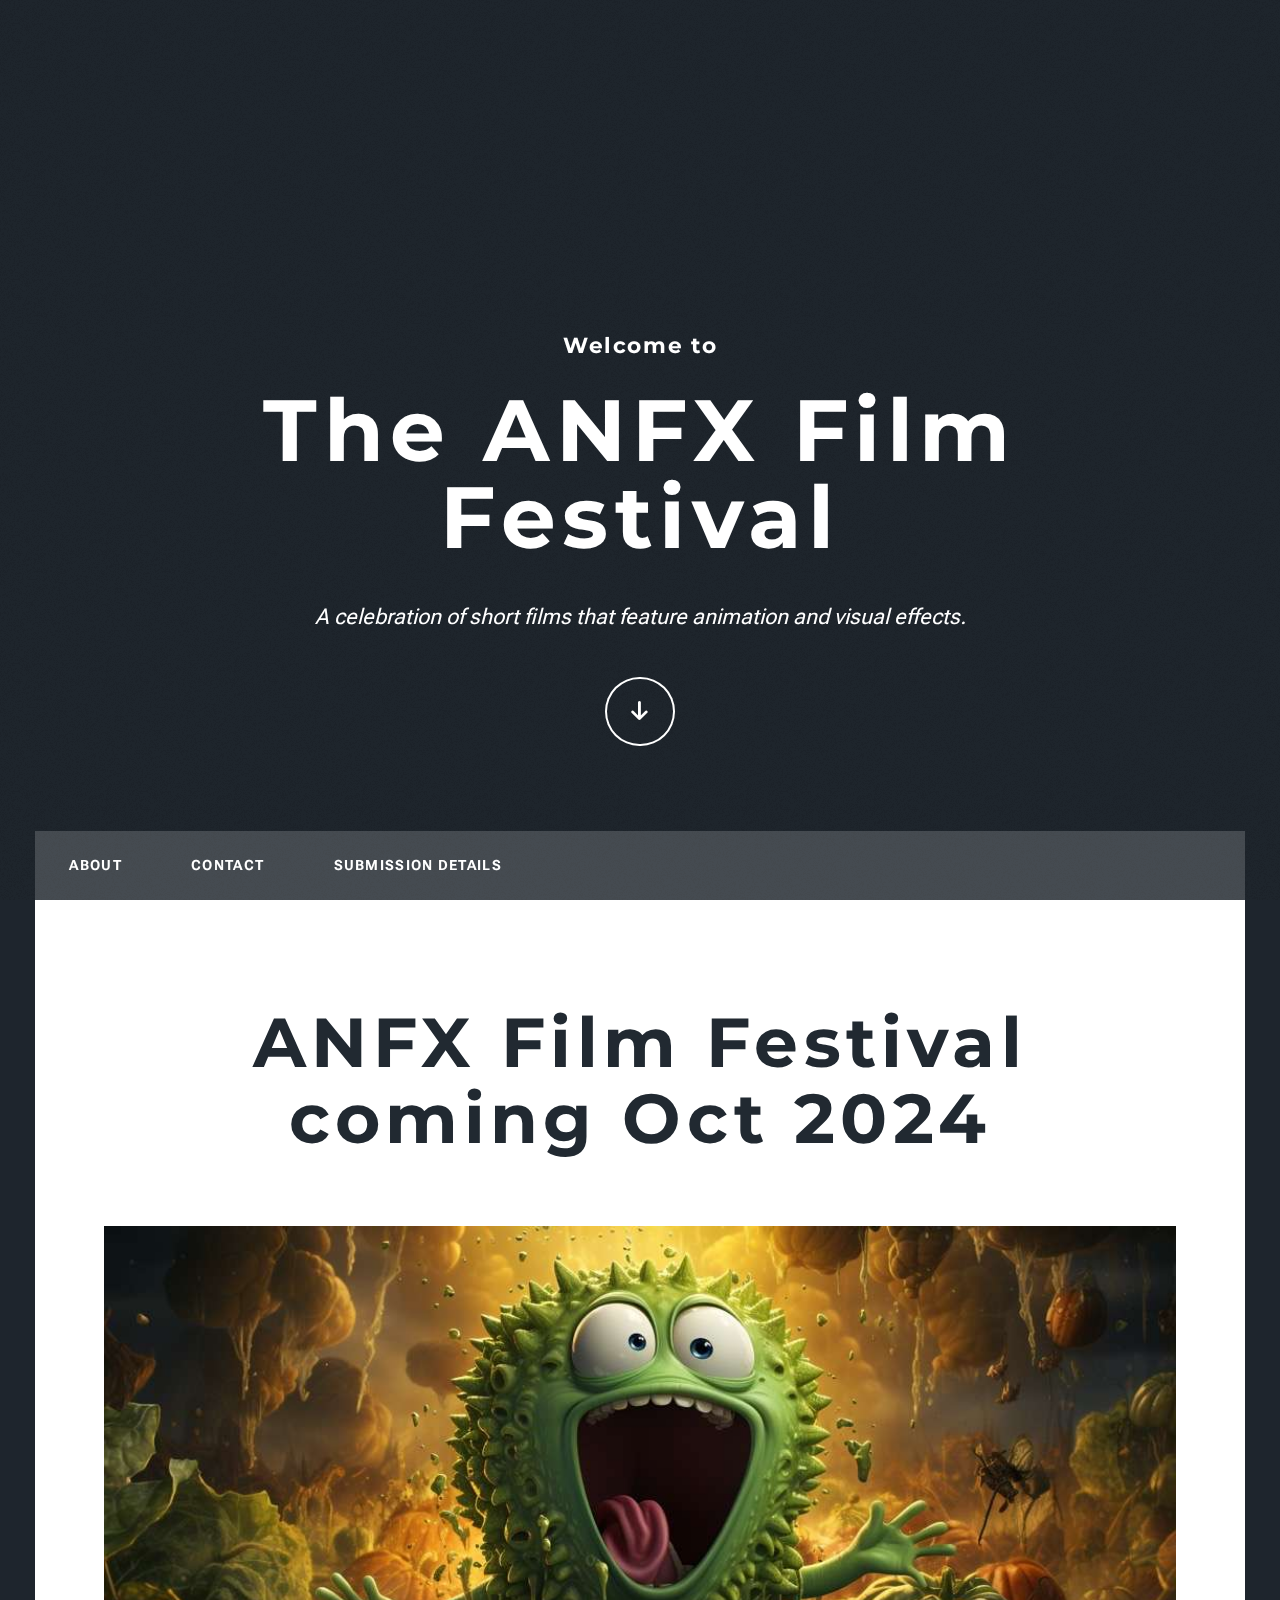
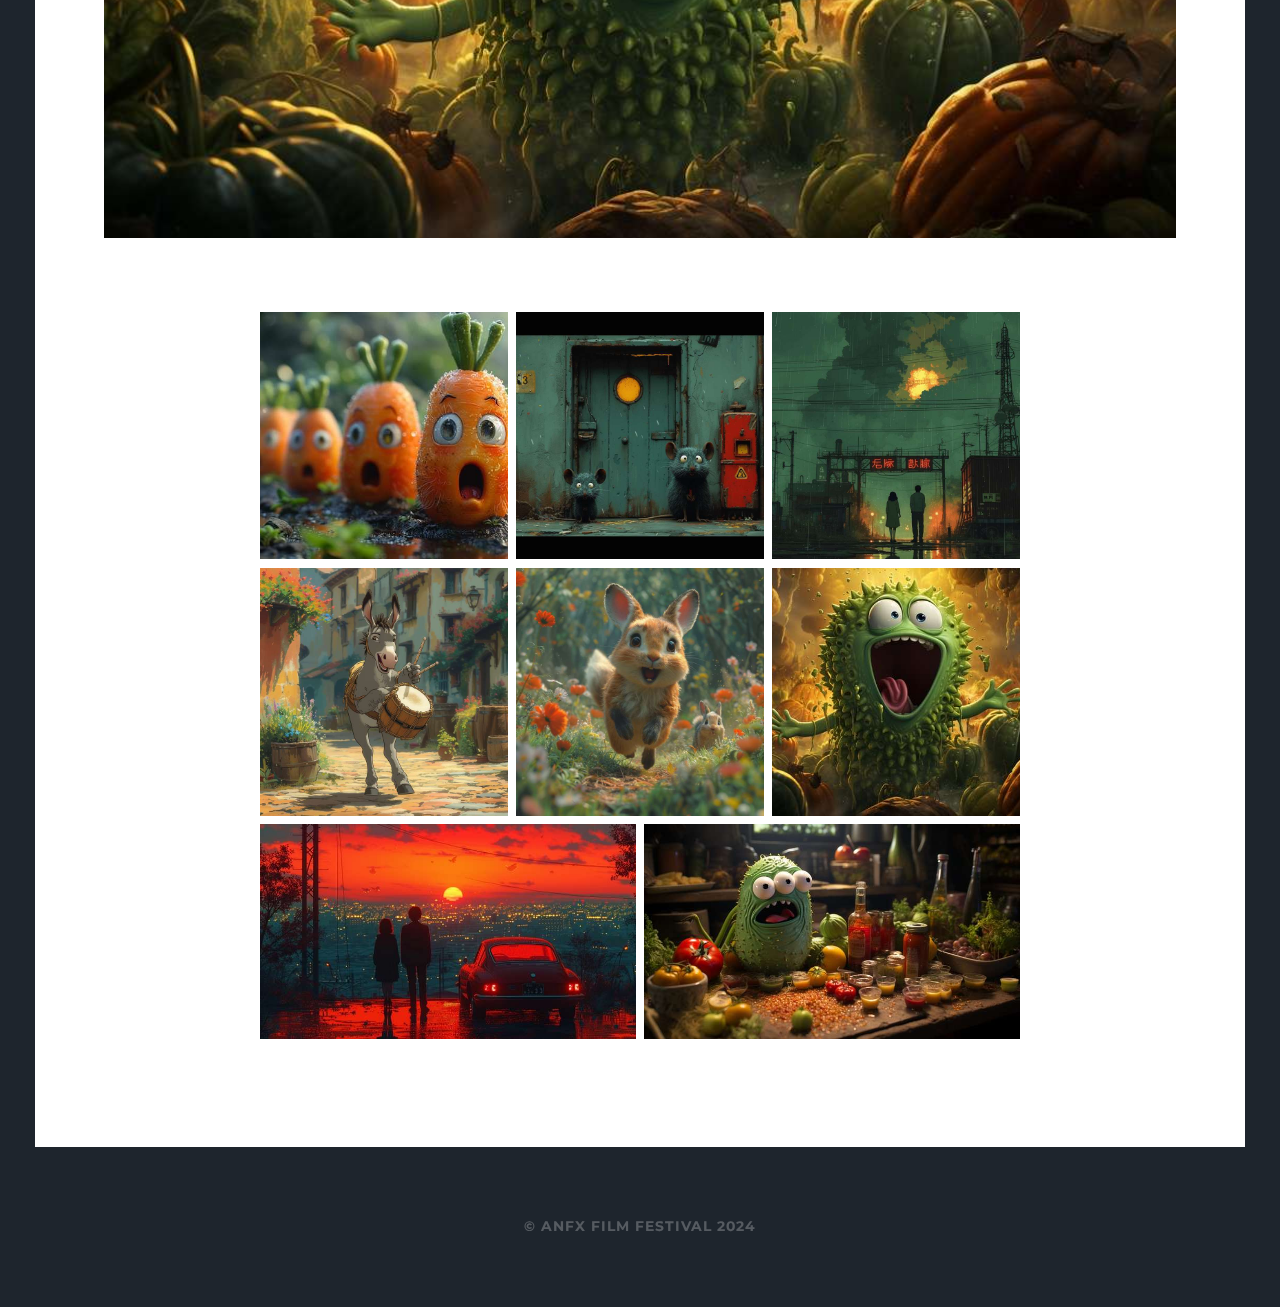
==== commit c98d5cb0: "Publii: update content" ====
--- a/index.html
+++ b/index.html
@@ -6,7 +6,7 @@
                background-image: url(https://anfx-film-fest.github.io/gh-pages/assets/images/overlay.png), linear-gradient(0deg, rgba(0, 0, 0, 0.1), rgba(0, 0, 0, 0.1)), url(https://anfx-film-fest.github.io/gh-pages/media/website/sunsetCityLg.png);
            }</style><noscript><style>img[loading] {
                     opacity: 1;
-                }</style></noscript></head><body class="is-preload"><div id="wrapper" class="fade-in"><div id="intro"><h3>Welcome to</h3><h1>The ANFX Film Festival</h1><p>A celebration of short films that feature animation and visual effects.</p><ul class="actions"><li><a href="#header" class="button icon solid solo fa-arrow-down scrolly">Continue</a></li></ul></div><header id="header"><a class="logo logo-image" href="https://anfx-film-fest.github.io/gh-pages/"><img src="https://anfx-film-fest.github.io/gh-pages/media/website/Asset-34x.png" alt="ANFX Film Fest" width="781" height="527"></a></header><main id="main"><article class="post"><header class="major"><h1>ANFX Film Festival coming Oct 2024</h1><p class="post__inner"></p></header><div class="post__inner post__entry"><div class="gallery-wrapper"><div class="gallery" data-columns="3"><figure class="gallery__item"><a href="https://anfx-film-fest.github.io/gh-pages/media/posts/2/gallery/babycarrots.jpg" data-size="1024x585"><img loading="lazy" src="https://anfx-film-fest.github.io/gh-pages/media/posts/2/gallery/babycarrots-thumbnail.jpg" height="411" width="720" alt="cartoon carrot babies agape"></a></figure><figure class="gallery__item"><a href="https://anfx-film-fest.github.io/gh-pages/media/posts/2/gallery/caperRats.jpg" data-size="1024x1024"><img loading="lazy" src="https://anfx-film-fest.github.io/gh-pages/media/posts/2/gallery/caperRats-thumbnail.jpg" height="720" width="720" alt="two rats planning a caper in front of a door"></a></figure><figure class="gallery__item"><a href="https://anfx-film-fest.github.io/gh-pages/media/posts/2/gallery/couple-factory-sq.jpg" data-size="1024x1024"><img loading="lazy" src="https://anfx-film-fest.github.io/gh-pages/media/posts/2/gallery/couple-factory-sq-thumbnail.jpg" height="720" width="720" alt="two figures walk to the factories on the horizon"></a></figure><figure class="gallery__item"><a href="https://anfx-film-fest.github.io/gh-pages/media/posts/2/gallery/donkeydrummer.jpg" data-size="1024x1024"><img loading="lazy" src="https://anfx-film-fest.github.io/gh-pages/media/posts/2/gallery/donkeydrummer-thumbnail.jpg" height="720" width="720" alt="a cartoon donkey stands on two legs and plays the drum in the village street"></a></figure><figure class="gallery__item"><a href="https://anfx-film-fest.github.io/gh-pages/media/posts/2/gallery/foxy.jpg" data-size="1024x1024"><img loading="lazy" src="https://anfx-film-fest.github.io/gh-pages/media/posts/2/gallery/foxy-thumbnail.jpg" height="720" width="720" alt="a foxy or maybe rabbit runs happily"></a></figure><figure class="gallery__item"><a href="https://anfx-film-fest.github.io/gh-pages/media/posts/2/gallery/goardy.jpg" data-size="1024x585"><img loading="lazy" src="https://anfx-film-fest.github.io/gh-pages/media/posts/2/gallery/goardy-thumbnail.jpg" height="411" width="720" alt="a gourd-like vegetable character jumps up"></a></figure><figure class="gallery__item"><a href="https://anfx-film-fest.github.io/gh-pages/media/posts/2/gallery/sunsetCity.jpg" data-size="1024x585"><img loading="lazy" src="https://anfx-film-fest.github.io/gh-pages/media/posts/2/gallery/sunsetCity-thumbnail.jpg" height="411" width="720" alt=""></a></figure><figure class="gallery__item"><a href="https://anfx-film-fest.github.io/gh-pages/media/posts/2/gallery/vegMonster.jpg" data-size="1024x585"><img loading="lazy" src="https://anfx-film-fest.github.io/gh-pages/media/posts/2/gallery/vegMonster-thumbnail.jpg" height="411" width="720" alt=""></a></figure></div></div></div></article></main><footer id="copyright"><ul><li>© ANFX Film Festival 2024</li></ul></footer></div><script src="https://anfx-film-fest.github.io/gh-pages/assets/js/jquery.min.js?v=c9771cc3e90e18f5336eedbd0fffb2cf"></script><script src="https://anfx-film-fest.github.io/gh-pages/assets/js/jquery.scrollex.min.js?v=f89065e3d988006af9791b44561d7c90"></script><script src="https://anfx-film-fest.github.io/gh-pages/assets/js/jquery.scrolly.min.js?v=1ed5a78bde1476875a40f6b9ff44fc14"></script><script src="https://anfx-film-fest.github.io/gh-pages/assets/js/browser.min.js?v=c07298dd19048a8a69ad97e754dfe8d0"></script><script src="https://anfx-film-fest.github.io/gh-pages/assets/js/breakpoints.min.js?v=81a479eb099e3b187613943b085923b8"></script><script src="https://anfx-film-fest.github.io/gh-pages/assets/js/util.min.js?v=4201a626f8c9b614a663b3a1d7d82615"></script><script src="https://anfx-film-fest.github.io/gh-pages/assets/js/main.min.js?v=56233c354bd814758be8bff42f7e13a5"></script><script>/*<![CDATA[*/var images=document.querySelectorAll("img[loading]");for(var i=0;i<images.length;i++){if(images[i].complete){images[i].classList.add("is-loaded")}else{images[i].addEventListener("load",function(){this.classList.add("is-loaded")},false)}};/*]]>*/</script><script defer="defer" src="https://anfx-film-fest.github.io/gh-pages/assets/js/photoswipe.min.js?v=017385b552f7e0d979e2e2fe6f324015"></script><script defer="defer" src="https://anfx-film-fest.github.io/gh-pages/assets/js/photoswipe-ui-default.min.js?v=d067f0883540b1ddda0e2c9ad1b14260"></script><script>var initPhotoSwipeFromDOM=function(gallerySelector){var parseThumbnailElements=function(el){var thumbElements=el.childNodes,numNodes=thumbElements.length,items=[],figureEl,linkEl,size,item;for(var i=0;i<numNodes;i++){figureEl=thumbElements[i];if(figureEl.nodeType!==1){continue;}
+                }</style></noscript></head><body class="is-preload"><div id="wrapper" class="fade-in"><div id="intro"><h3>Welcome to</h3><h1>The ANFX Film Festival</h1><p>A celebration of short films that feature animation and visual effects.</p><ul class="actions"><li><a href="#header" class="button icon solid solo fa-arrow-down scrolly">Continue</a></li></ul></div><header id="header"><a class="logo logo-image" href="https://anfx-film-fest.github.io/gh-pages/"><img src="https://anfx-film-fest.github.io/gh-pages/media/website/Asset-34x.png" alt="ANFX Film Fest" width="781" height="527"></a></header><nav id="nav"><ul class="links"><li><a href="https://anfx-film-fest.github.io/gh-pages/about.html" title="About" target="_self">About</a></li><li><a href="https://anfx-film-fest.github.io/gh-pages/contact.html" title="Contact" target="_self">Contact</a></li><li><a href="https://anfx-film-fest.github.io/gh-pages/submission-details.html" title="Submission Details" target="_self">Submission Details</a></li></ul></nav><main id="main"><article class="post"><header class="major"><h1>ANFX Film Festival coming Oct 2024</h1><p class="post__inner"></p></header><figure class="image main"><img src="https://anfx-film-fest.github.io/gh-pages/media/posts/2/goardy.jpg" srcset="https://anfx-film-fest.github.io/gh-pages/media/posts/2/responsive/goardy-xs.jpg 300w, https://anfx-film-fest.github.io/gh-pages/media/posts/2/responsive/goardy-sm.jpg 480w, https://anfx-film-fest.github.io/gh-pages/media/posts/2/responsive/goardy-md.jpg 768w, https://anfx-film-fest.github.io/gh-pages/media/posts/2/responsive/goardy-lg.jpg 1024w, https://anfx-film-fest.github.io/gh-pages/media/posts/2/responsive/goardy-xl.jpg 1360w" sizes="(max-width: 1360px) 100vw, 1360px" loading="lazy" height="585" width="1024" alt=""></figure><div class="post__inner post__entry"><div class="gallery-wrapper"><div class="gallery" data-columns="3"><figure class="gallery__item"><a href="https://anfx-film-fest.github.io/gh-pages/media/posts/2/gallery/babycarrots.jpg" data-size="1024x585"><img loading="lazy" src="https://anfx-film-fest.github.io/gh-pages/media/posts/2/gallery/babycarrots-thumbnail.jpg" height="411" width="720" alt="cartoon carrot babies agape"></a></figure><figure class="gallery__item"><a href="https://anfx-film-fest.github.io/gh-pages/media/posts/2/gallery/caperRats.jpg" data-size="1024x1024"><img loading="lazy" src="https://anfx-film-fest.github.io/gh-pages/media/posts/2/gallery/caperRats-thumbnail.jpg" height="720" width="720" alt="two rats planning a caper in front of a door"></a></figure><figure class="gallery__item"><a href="https://anfx-film-fest.github.io/gh-pages/media/posts/2/gallery/couple-factory-sq.jpg" data-size="1024x1024"><img loading="lazy" src="https://anfx-film-fest.github.io/gh-pages/media/posts/2/gallery/couple-factory-sq-thumbnail.jpg" height="720" width="720" alt="two figures walk to the factories on the horizon"></a></figure><figure class="gallery__item"><a href="https://anfx-film-fest.github.io/gh-pages/media/posts/2/gallery/donkeydrummer.jpg" data-size="1024x1024"><img loading="lazy" src="https://anfx-film-fest.github.io/gh-pages/media/posts/2/gallery/donkeydrummer-thumbnail.jpg" height="720" width="720" alt="a cartoon donkey stands on two legs and plays the drum in the village street"></a></figure><figure class="gallery__item"><a href="https://anfx-film-fest.github.io/gh-pages/media/posts/2/gallery/foxy.jpg" data-size="1024x1024"><img loading="lazy" src="https://anfx-film-fest.github.io/gh-pages/media/posts/2/gallery/foxy-thumbnail.jpg" height="720" width="720" alt="a foxy or maybe rabbit runs happily"></a></figure><figure class="gallery__item"><a href="https://anfx-film-fest.github.io/gh-pages/media/posts/2/gallery/goardy.jpg" data-size="1024x585"><img loading="lazy" src="https://anfx-film-fest.github.io/gh-pages/media/posts/2/gallery/goardy-thumbnail.jpg" height="411" width="720" alt="a gourd-like vegetable character jumps up"></a></figure><figure class="gallery__item"><a href="https://anfx-film-fest.github.io/gh-pages/media/posts/2/gallery/sunsetCity.jpg" data-size="1024x585"><img loading="lazy" src="https://anfx-film-fest.github.io/gh-pages/media/posts/2/gallery/sunsetCity-thumbnail.jpg" height="411" width="720" alt=""></a></figure><figure class="gallery__item"><a href="https://anfx-film-fest.github.io/gh-pages/media/posts/2/gallery/vegMonster.jpg" data-size="1024x585"><img loading="lazy" src="https://anfx-film-fest.github.io/gh-pages/media/posts/2/gallery/vegMonster-thumbnail.jpg" height="411" width="720" alt=""></a></figure></div></div></div></article></main><footer id="copyright"><ul><li>© ANFX Film Festival 2024</li></ul></footer></div><script src="https://anfx-film-fest.github.io/gh-pages/assets/js/jquery.min.js?v=c9771cc3e90e18f5336eedbd0fffb2cf"></script><script src="https://anfx-film-fest.github.io/gh-pages/assets/js/jquery.scrollex.min.js?v=f89065e3d988006af9791b44561d7c90"></script><script src="https://anfx-film-fest.github.io/gh-pages/assets/js/jquery.scrolly.min.js?v=1ed5a78bde1476875a40f6b9ff44fc14"></script><script src="https://anfx-film-fest.github.io/gh-pages/assets/js/browser.min.js?v=c07298dd19048a8a69ad97e754dfe8d0"></script><script src="https://anfx-film-fest.github.io/gh-pages/assets/js/breakpoints.min.js?v=81a479eb099e3b187613943b085923b8"></script><script src="https://anfx-film-fest.github.io/gh-pages/assets/js/util.min.js?v=4201a626f8c9b614a663b3a1d7d82615"></script><script src="https://anfx-film-fest.github.io/gh-pages/assets/js/main.min.js?v=56233c354bd814758be8bff42f7e13a5"></script><script>/*<![CDATA[*/var images=document.querySelectorAll("img[loading]");for(var i=0;i<images.length;i++){if(images[i].complete){images[i].classList.add("is-loaded")}else{images[i].addEventListener("load",function(){this.classList.add("is-loaded")},false)}};/*]]>*/</script><script defer="defer" src="https://anfx-film-fest.github.io/gh-pages/assets/js/photoswipe.min.js?v=017385b552f7e0d979e2e2fe6f324015"></script><script defer="defer" src="https://anfx-film-fest.github.io/gh-pages/assets/js/photoswipe-ui-default.min.js?v=d067f0883540b1ddda0e2c9ad1b14260"></script><script>var initPhotoSwipeFromDOM=function(gallerySelector){var parseThumbnailElements=function(el){var thumbElements=el.childNodes,numNodes=thumbElements.length,items=[],figureEl,linkEl,size,item;for(var i=0;i<numNodes;i++){figureEl=thumbElements[i];if(figureEl.nodeType!==1){continue;}
           linkEl=figureEl.children[0];size=linkEl.getAttribute('data-size').split('x');item={src:linkEl.getAttribute('href'),w:parseInt(size[0],10),h:parseInt(size[1],10)};if(figureEl.children.length>1){item.title=figureEl.children[1].innerHTML;}
           if(linkEl.children.length>0){item.msrc=linkEl.children[0].getAttribute('src');}
           item.el=figureEl;items.push(item);}
